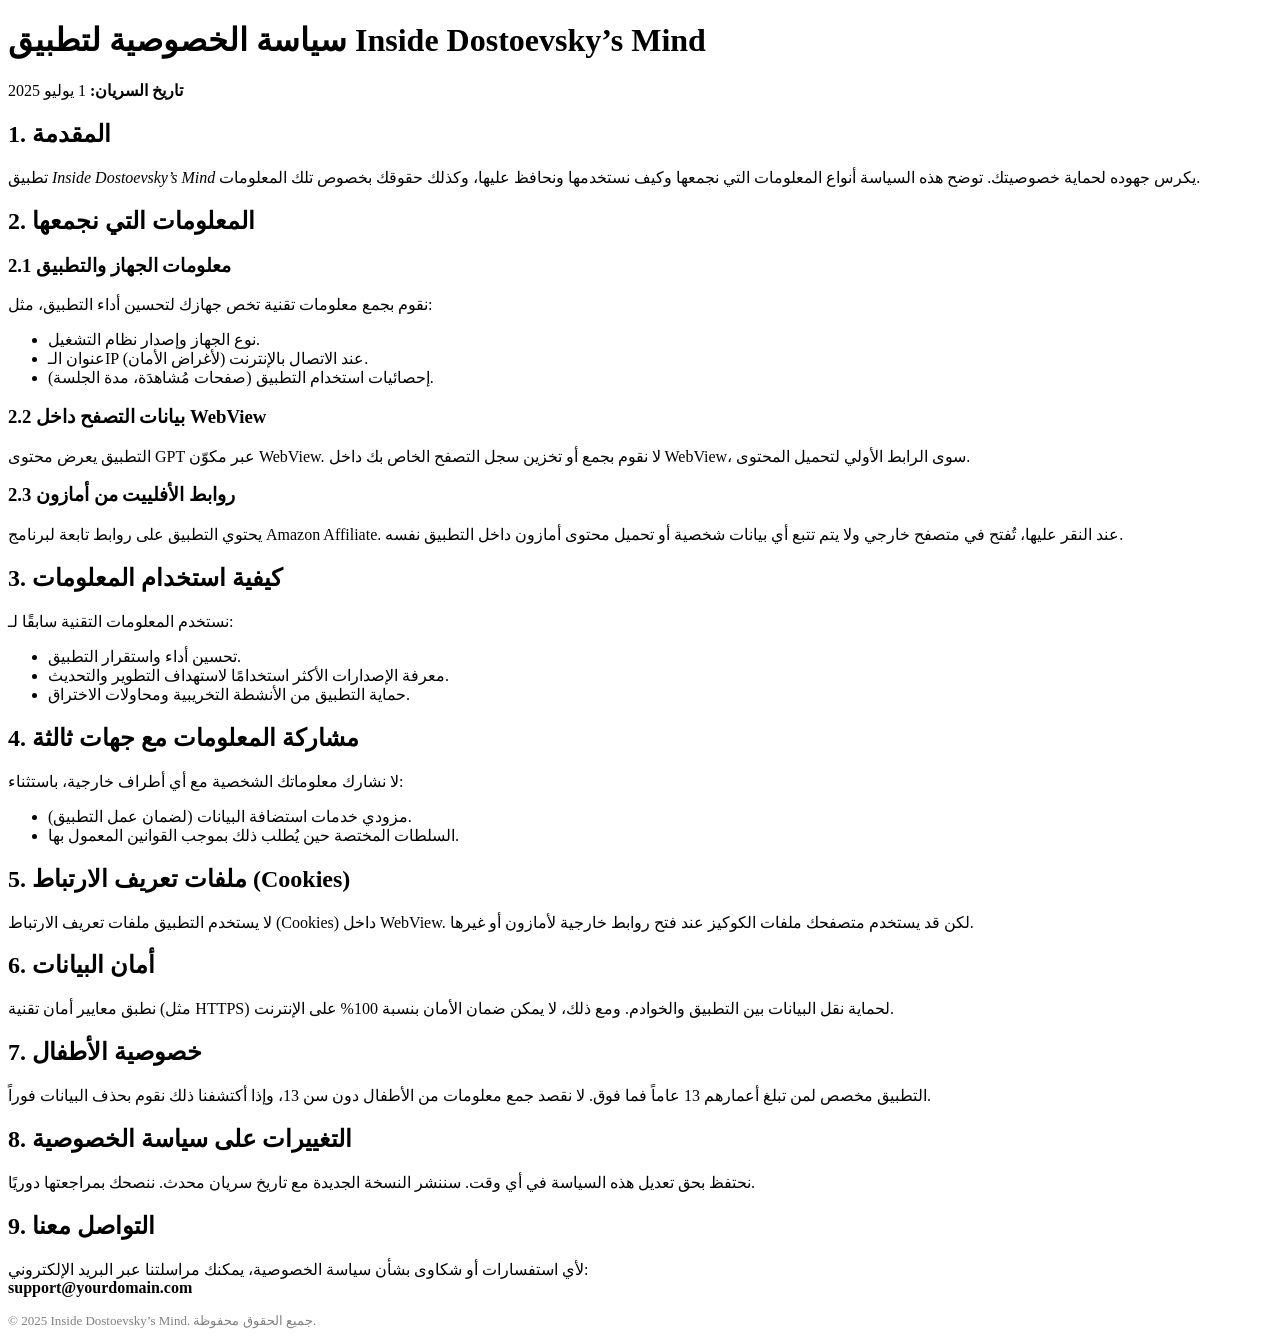
==== docs/index.html @ 6d7b2e27 "Move privacy policy into docs folder" ====
<!DOCTYPE html>
<html lang="ar">
<head>
  <meta charset="UTF-8">
  <meta name="viewport" content="width=device-width, initial-scale=1.0">
  <title>سياسة الخصوصية</title>
</head>
<body>
  <h1>سياسة الخصوصية لتطبيق Inside Dostoevsky’s Mind</h1>
  <p><strong>تاريخ السريان:</strong> 1 يوليو 2025</p>

  <h2>1. المقدمة</h2>
  <p>
    تطبيق <em>Inside Dostoevsky’s Mind</em> يكرس جهوده لحماية خصوصيتك. توضح هذه السياسة أنواع المعلومات التي نجمعها وكيف نستخدمها ونحافظ عليها، وكذلك حقوقك بخصوص تلك المعلومات.
  </p>

  <h2>2. المعلومات التي نجمعها</h2>
  <h3>2.1 معلومات الجهاز والتطبيق</h3>
  <p>
    نقوم بجمع معلومات تقنية تخص جهازك لتحسين أداء التطبيق، مثل:
    <ul>
      <li>نوع الجهاز وإصدار نظام التشغيل.</li>
      <li>عنوان الـIP عند الاتصال بالإنترنت (لأغراض الأمان).</li>
      <li>إحصائيات استخدام التطبيق (صفحات مُشاهدَة، مدة الجلسة).</li>
    </ul>
  </p>

  <h3>2.2 بيانات التصفح داخل WebView</h3>
  <p>
    التطبيق يعرض محتوى GPT عبر مكوّن WebView. لا نقوم بجمع أو تخزين سجل التصفح الخاص بك داخل WebView، سوى الرابط الأولي لتحميل المحتوى.
  </p>

  <h3>2.3 روابط الأفلييت من أمازون</h3>
  <p>
    يحتوي التطبيق على روابط تابعة لبرنامج Amazon Affiliate. عند النقر عليها، تُفتح في متصفح خارجي ولا يتم تتبع أي بيانات شخصية أو تحميل محتوى أمازون داخل التطبيق نفسه.
  </p>

  <h2>3. كيفية استخدام المعلومات</h2>
  <p>
    نستخدم المعلومات التقنية سابقًا لـ:
    <ul>
      <li>تحسين أداء واستقرار التطبيق.</li>
      <li>معرفة الإصدارات الأكثر استخدامًا لاستهداف التطوير والتحديث.</li>
      <li>حماية التطبيق من الأنشطة التخريبية ومحاولات الاختراق.</li>
    </ul>
  </p>

  <h2>4. مشاركة المعلومات مع جهات ثالثة</h2>
  <p>
    لا نشارك معلوماتك الشخصية مع أي أطراف خارجية، باستثناء:
    <ul>
      <li>مزودي خدمات استضافة البيانات (لضمان عمل التطبيق).</li>
      <li>السلطات المختصة حين يُطلب ذلك بموجب القوانين المعمول بها.</li>
    </ul>
  </p>

  <h2>5. ملفات تعريف الارتباط (Cookies)</h2>
  <p>
    لا يستخدم التطبيق ملفات تعريف الارتباط (Cookies) داخل WebView. لكن قد يستخدم متصفحك ملفات الكوكيز عند فتح روابط خارجية لأمازون أو غيرها.
  </p>

  <h2>6. أمان البيانات</h2>
  <p>
    نطبق معايير أمان تقنية (مثل HTTPS) لحماية نقل البيانات بين التطبيق والخوادم. ومع ذلك، لا يمكن ضمان الأمان بنسبة 100% على الإنترنت.
  </p>

  <h2>7. خصوصية الأطفال</h2>
  <p>
    التطبيق مخصص لمن تبلغ أعمارهم 13 عاماً فما فوق. لا نقصد جمع معلومات من الأطفال دون سن 13، وإذا أكتشفنا ذلك نقوم بحذف البيانات فوراً.
  </p>

  <h2>8. التغييرات على سياسة الخصوصية</h2>
  <p>
    نحتفظ بحق تعديل هذه السياسة في أي وقت. سننشر النسخة الجديدة مع تاريخ سريان محدث. ننصحك بمراجعتها دوريًا.
  </p>

  <h2>9. التواصل معنا</h2>
  <p>
    لأي استفسارات أو شكاوى بشأن سياسة الخصوصية، يمكنك مراسلتنا عبر البريد الإلكتروني:<br>
    <strong>support@yourdomain.com</strong>
  </p>

  <p style="font-size:small; color:gray;">
    © 2025 Inside Dostoevsky’s Mind. جميع الحقوق محفوظة.
  </p>
</body>
</html>
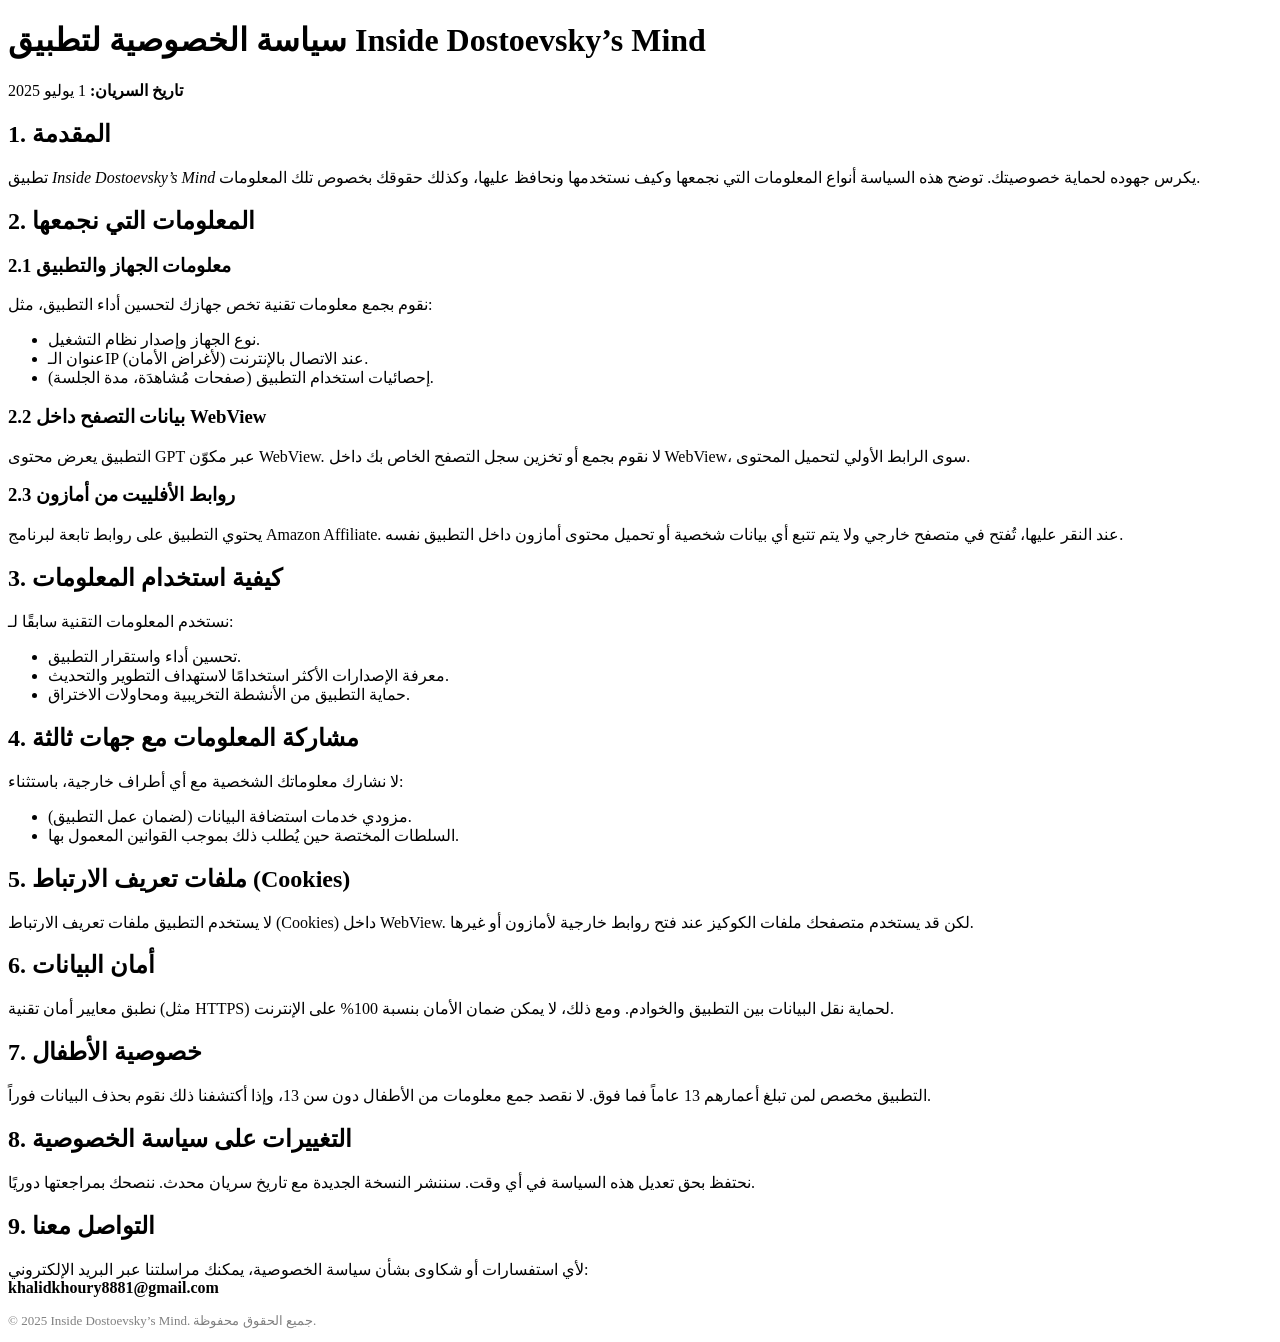
==== commit d7aad300: "Update index.html" ====
--- a/docs/index.html
+++ b/docs/index.html
@@ -77,7 +77,7 @@
   <h2>9. التواصل معنا</h2>
   <p>
     لأي استفسارات أو شكاوى بشأن سياسة الخصوصية، يمكنك مراسلتنا عبر البريد الإلكتروني:<br>
-    <strong>support@yourdomain.com</strong>
+    <strong>khalidkhoury8881@gmail.com</strong>
   </p>
 
   <p style="font-size:small; color:gray;">
